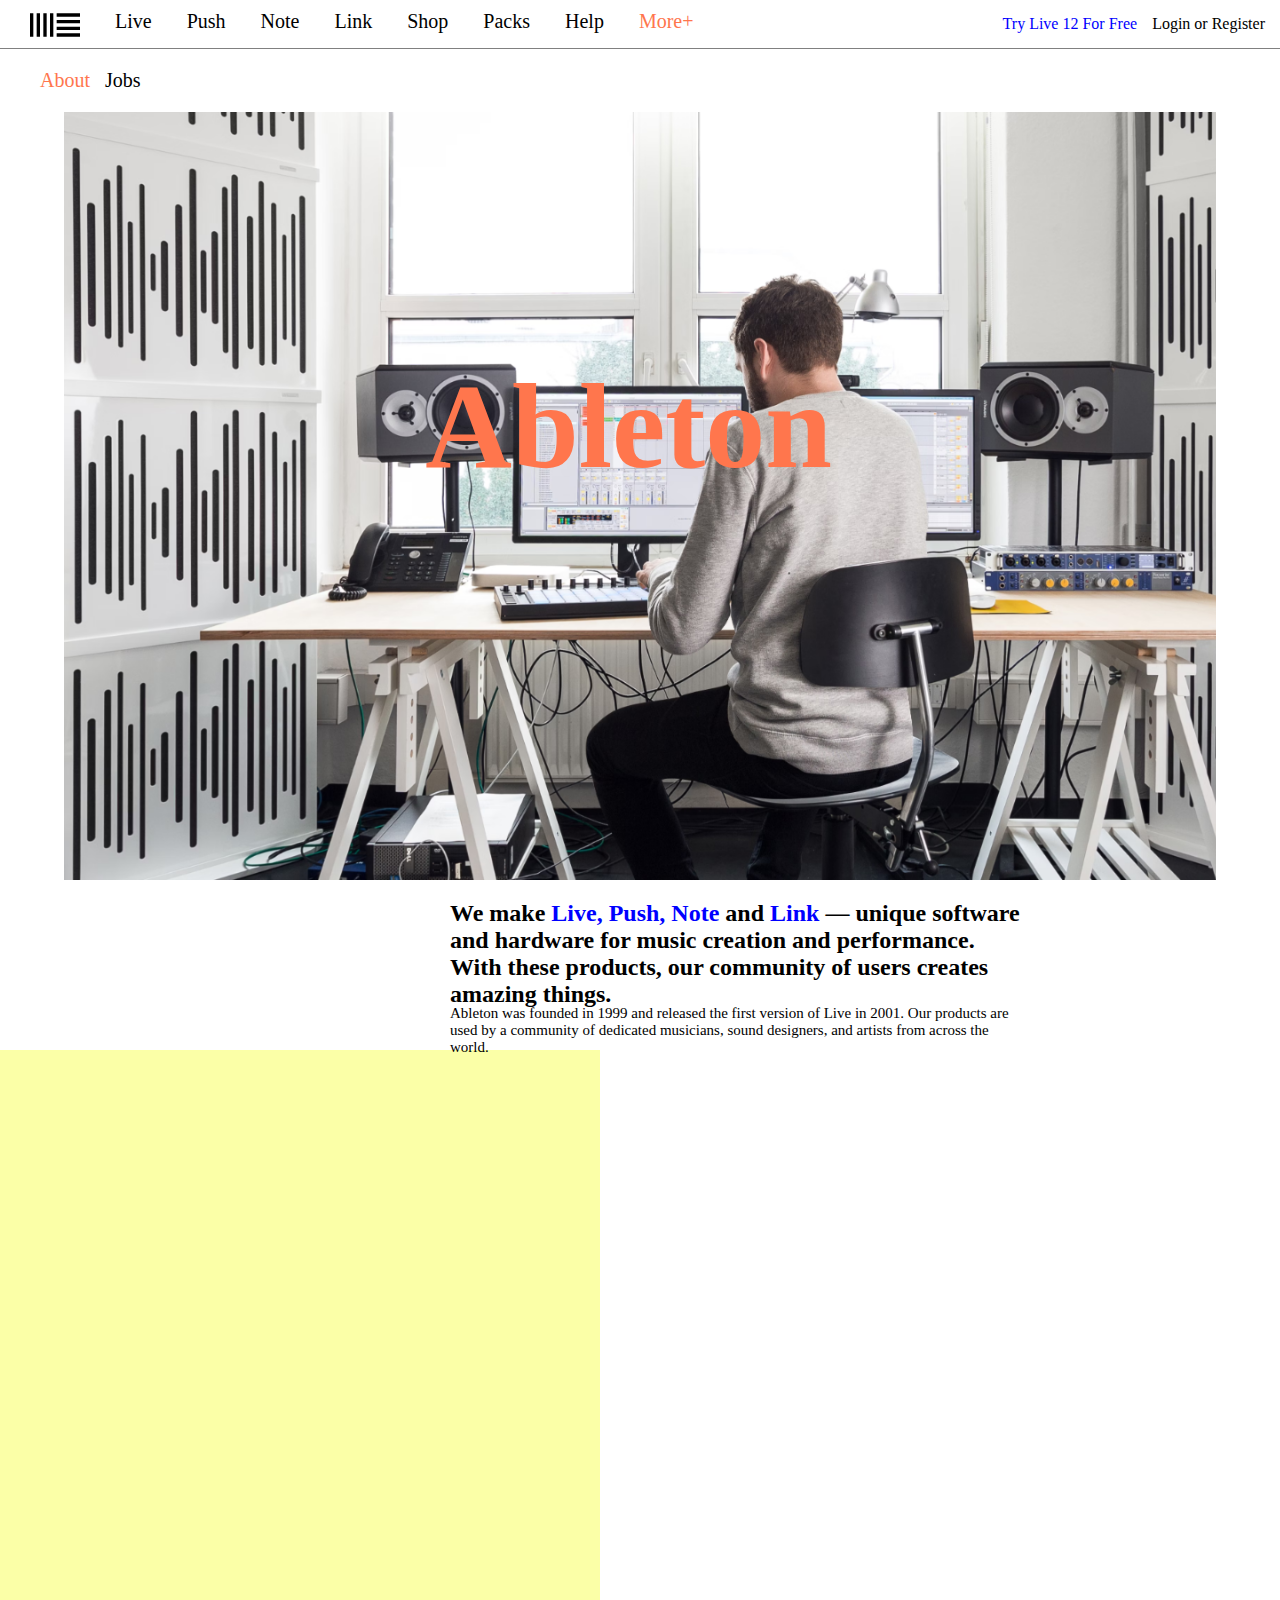
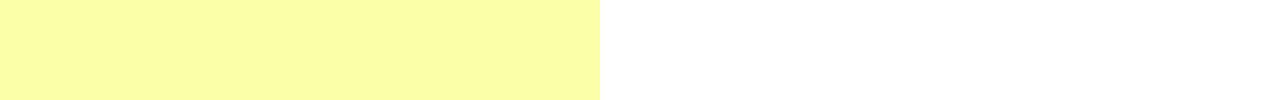
==== hiceel 17/index.html @ 56cdf0a1 "1" ====
<!DOCTYPE html>
<html lang="en">
  <head>
    <meta charset="UTF-8" />
    <meta name="viewport" content="width=device-width, initial-scale=1.0" />
    <title>Hiceel17</title>
    <link rel="stylesheet" href="style.css" />
    <link rel="preconnect" href="https://fonts.googleapis.com" />
    <link rel="preconnect" href="https://fonts.gstatic.com" crossorigin />
    <link
      href="https://fonts.googleapis.com/css2?family=Roboto:ital,wght@0,100;0,300;0,400;0,500;0,700;0,900;1,100;1,300;1,400;1,500;1,700;1,900&display=swap"
      rel="stylesheet"
    />
  </head>
  <body>
    <header>
      <div class="nav">
        <svg
          role="img"
          aria-label="Logo Ableton"
          class="logo"
          fill="currentColor"
          xmlns="http://www.w3.org/2000/svg"
          width="45"
          height="21"
          viewBox="0 0 45 21"
        >
          <path
            d="M0 0h3v21H0zM6 0h3v21H6zM12 0h3v21h-3zM18 0h3v21h-3zM24 18h21v3H24zM24 12h21v3H24zM24 6h21v3H24zM24 0h21v3H24z"
          ></path>
        </svg>
        <a href="">Live</a>
        <a href="">Push</a>
        <a href="">Note</a>
        <a href="">Link</a>
        <a href="">Shop</a>
        <a href="">Packs</a>
        <a href="">Help</a>
        <a href=""><p>More+</p></a>
      </div>
      <div class="nav1">
        <a href=""><p>Try Live 12 For Free</p></a>
        <a href="">Login or Register</a>
      </div>
    </header>
    <div class="ms">
      <ul>
        About
      </ul>
      <p>Jobs</p>
    </div>
    <main>
      <div class="mn">
        <!-- <img src="header.png" alt="" /> -->
        <h2>Ableton</h2>
      </div>
      <div class="texts">
        <h2>
          We make <a href="">Live,</a> <a href="">Push,</a>
          <a href="">Note</a> and <a href="">Link</a> — unique software and
          hardware for music creation and performance. With these products, our
          community of users creates amazing things.
        </h2>
      </div>
      <div class="texts1">
        <p>
          Ableton was founded in 1999 and released the first version of Live in
          2001. Our products are used by a community of dedicated musicians,
          sound designers, and artists from across the world.
        </p>
      </div>
      <div class="img1"></div>
    </main>
    <footer></footer>
  </body>
</html>
---- hiceel 17/style.css ----
* {
  box-sizing: border-box;
}
header {
  display: flex;
  flex-direction: row;
  width: 100%;
  height: 49px;
  justify-content: space-between;
  border-bottom: 1px solid gray;
}
.nav {
  display: flex;
  gap: 35px;
  justify-content: start;
}
.nav a {
  color: inherit;
  text-decoration: none;
  font-size: 20px;
  margin-top: 10px;
}

.nav p {
  margin: 0;
  color: #ff764d;
}

.roboto-regular {
  font-family: "Roboto", sans-serif;
  font-weight: 400;
  font-style: normal;
}

.logo {
  margin-left: 30px;
  height: 50px;
  width: 50px;
  margin-top: 0;
}
.nav1 a {
  text-decoration: none;
  color: inherit;
}
.nav1 p {
  color: #0000ff;
  margin: 0;
}
.nav1 {
  display: flex;
  justify-content: end;
  gap: 15px;
  align-items: center;
  margin-right: 15px;
}
body {
  margin: 0;
}
.mn {
  /* display: flex; */
  position: relative;
  color: #ff764d;
  font-size: 80px;
  /* align-items: center; */
  width: 90vw;
  margin-right: 5vw;
  margin-left: 5vw;
  height: 60vw;
  background-image: url(header.png);
  background-repeat: no-repeat;
  background-size: cover;
}
.mn h2 {
  margin: 0;
  position: absolute;
  right: 30vw;
  bottom: 30vw;
}
.ms {
  display: flex;
  gap: 15px;
  font-size: 20px;
}
.ms ul {
  color: #ff764d;
}
.texts a {
  text-decoration: none;
  color: #0000ff;
  margin: 0;
}
.texts {
  display: flex;
  justify-content: center;
  width: 45%;
  height: 60px;
  margin-left: 450px;
  margin-bottom: 45px;
}
.texts1 {
  display: flex;
  width: 45%;
  margin-top: 50px;
  height: 60px;
  margin-left: 450px;
  color: black;
  font-size: 15px;
}
.img1 {
  width: 600px;
  height: 550px;
}
.img1{
    background-color: #fbffa7;
    height: 650px;
    display: flex;
    justify-content: end;
}
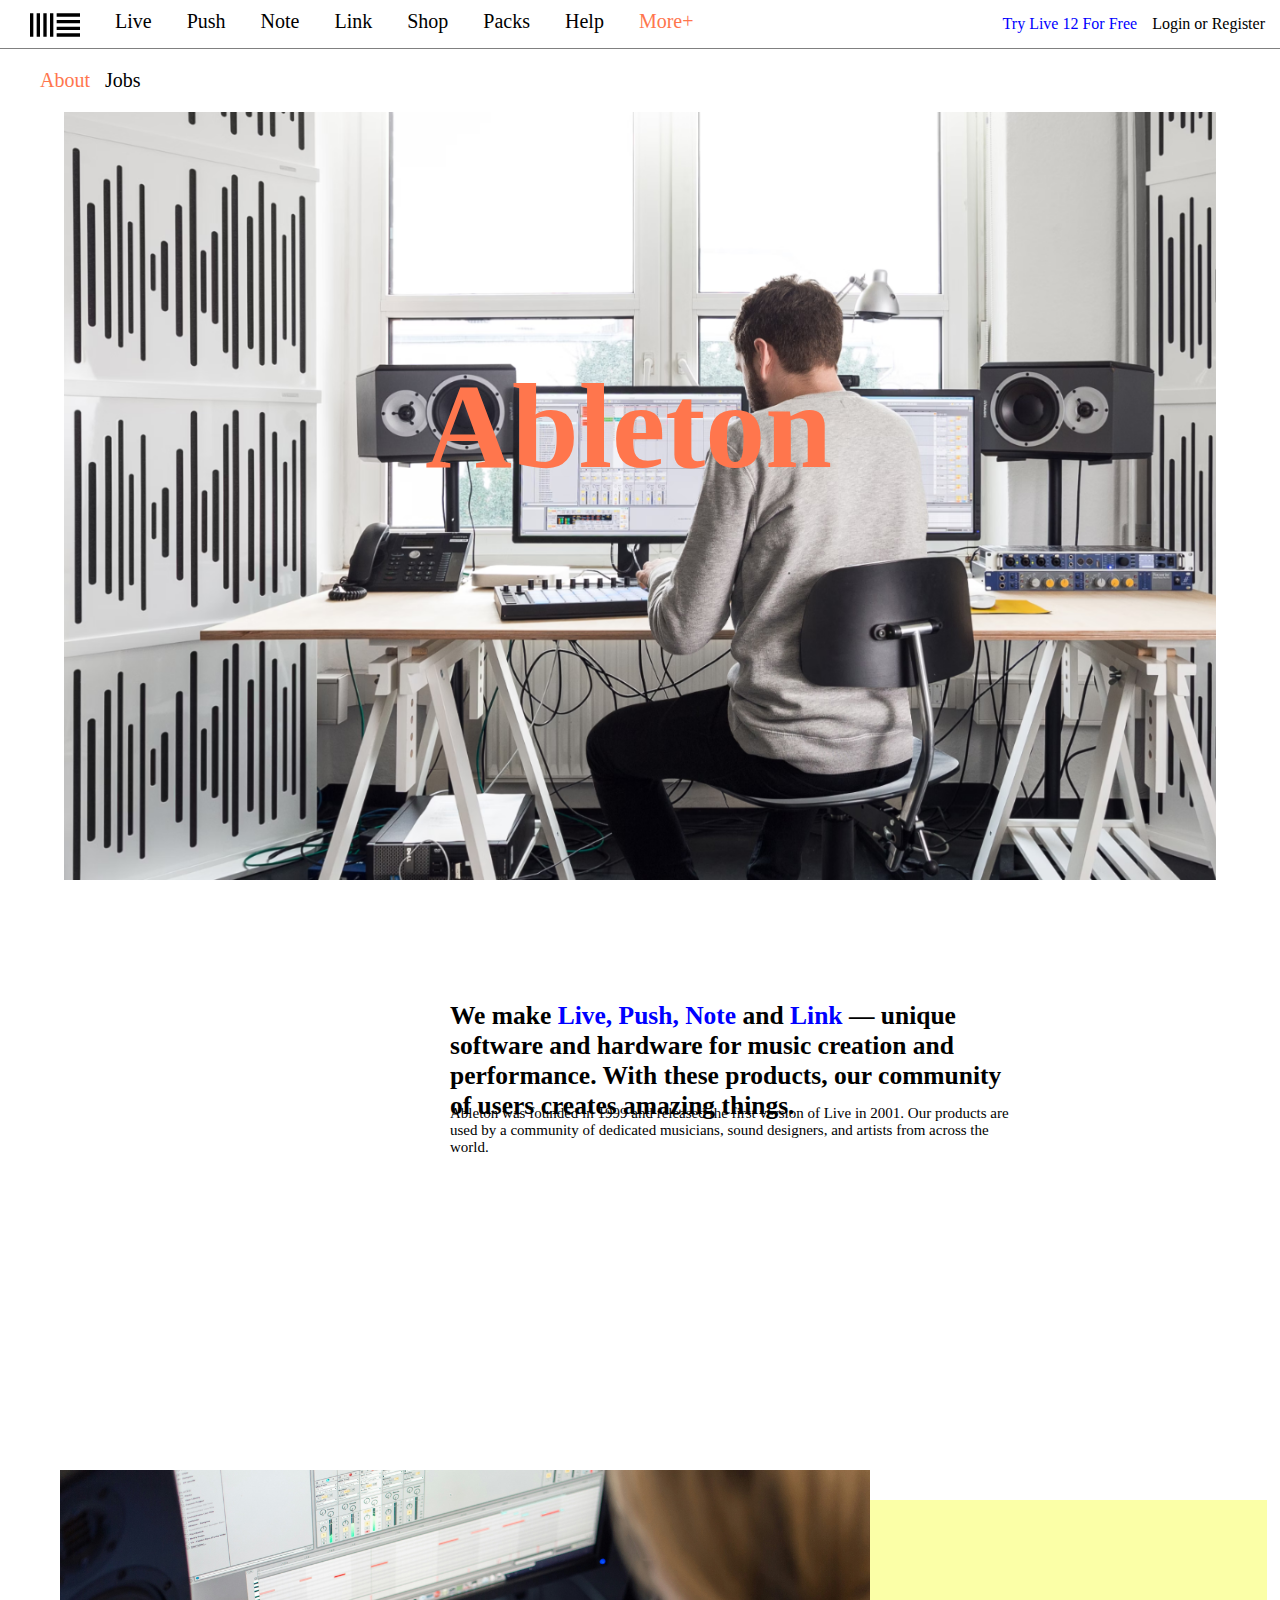
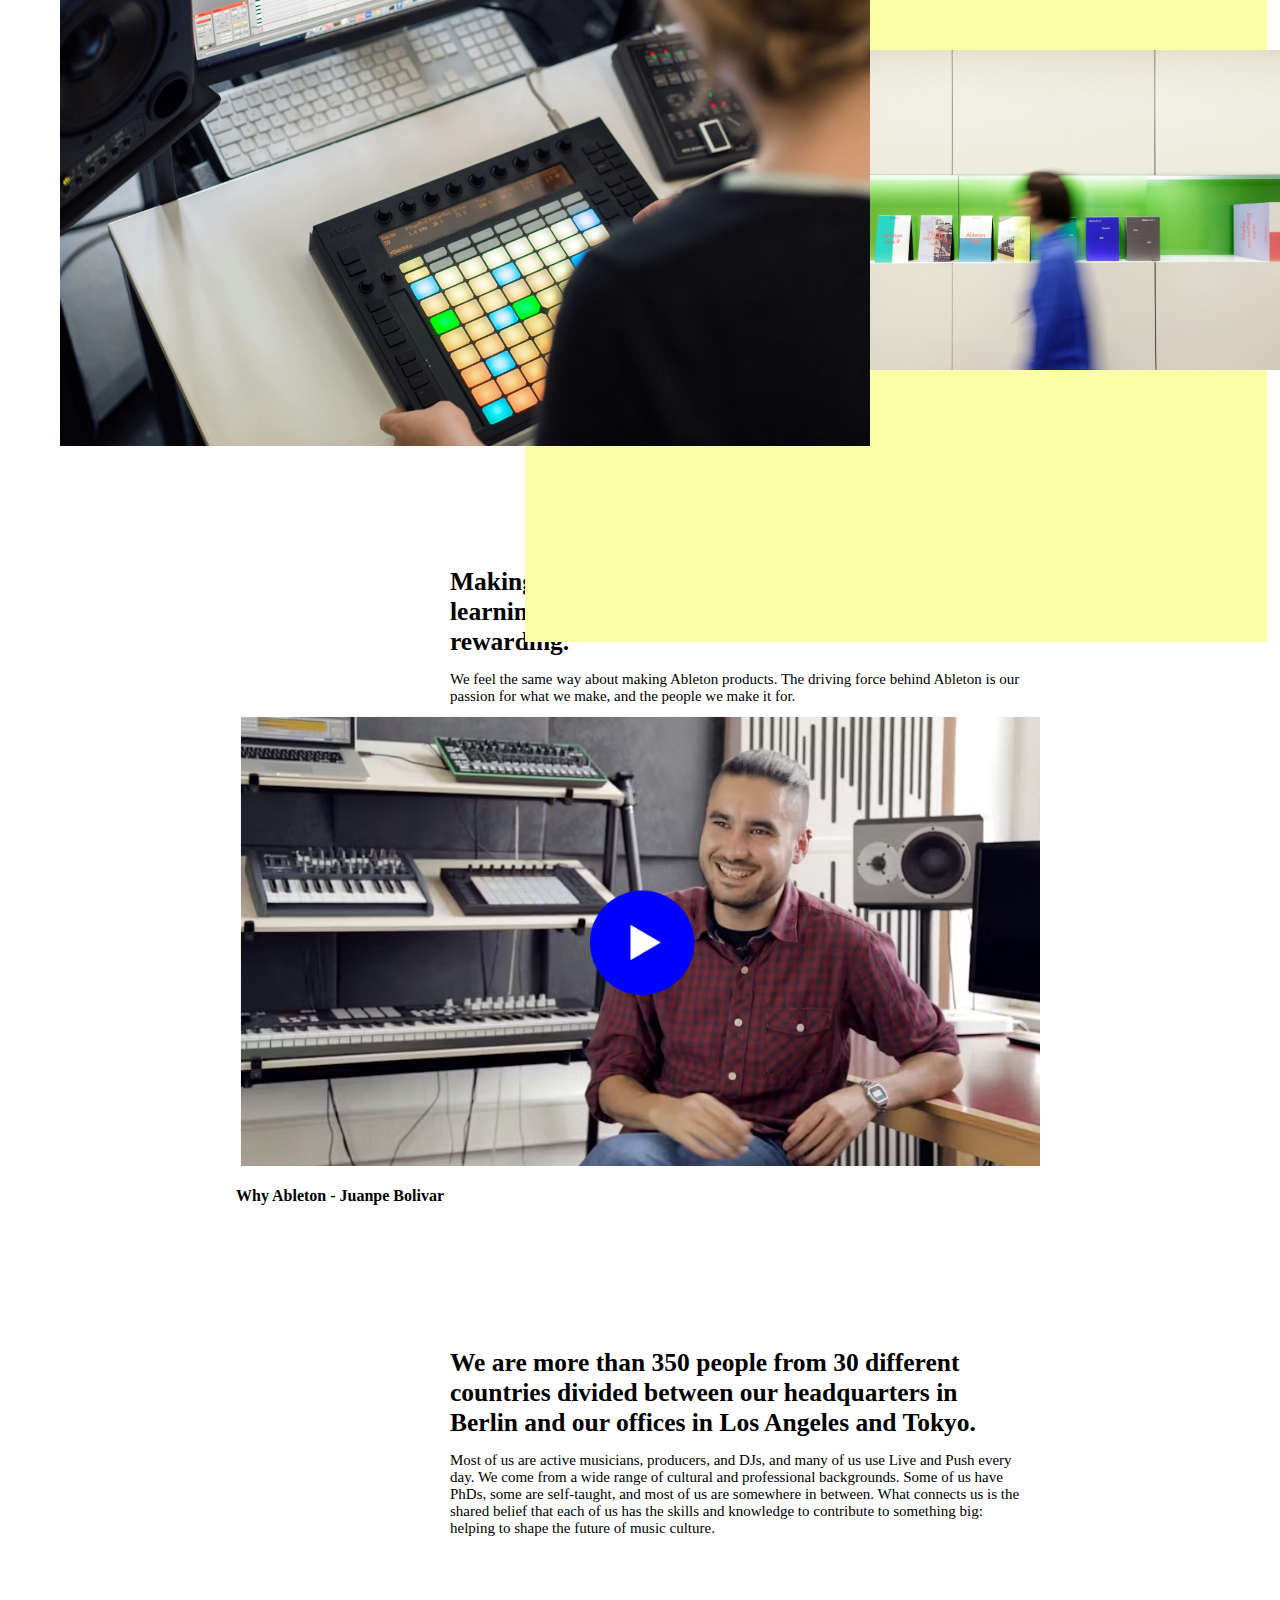
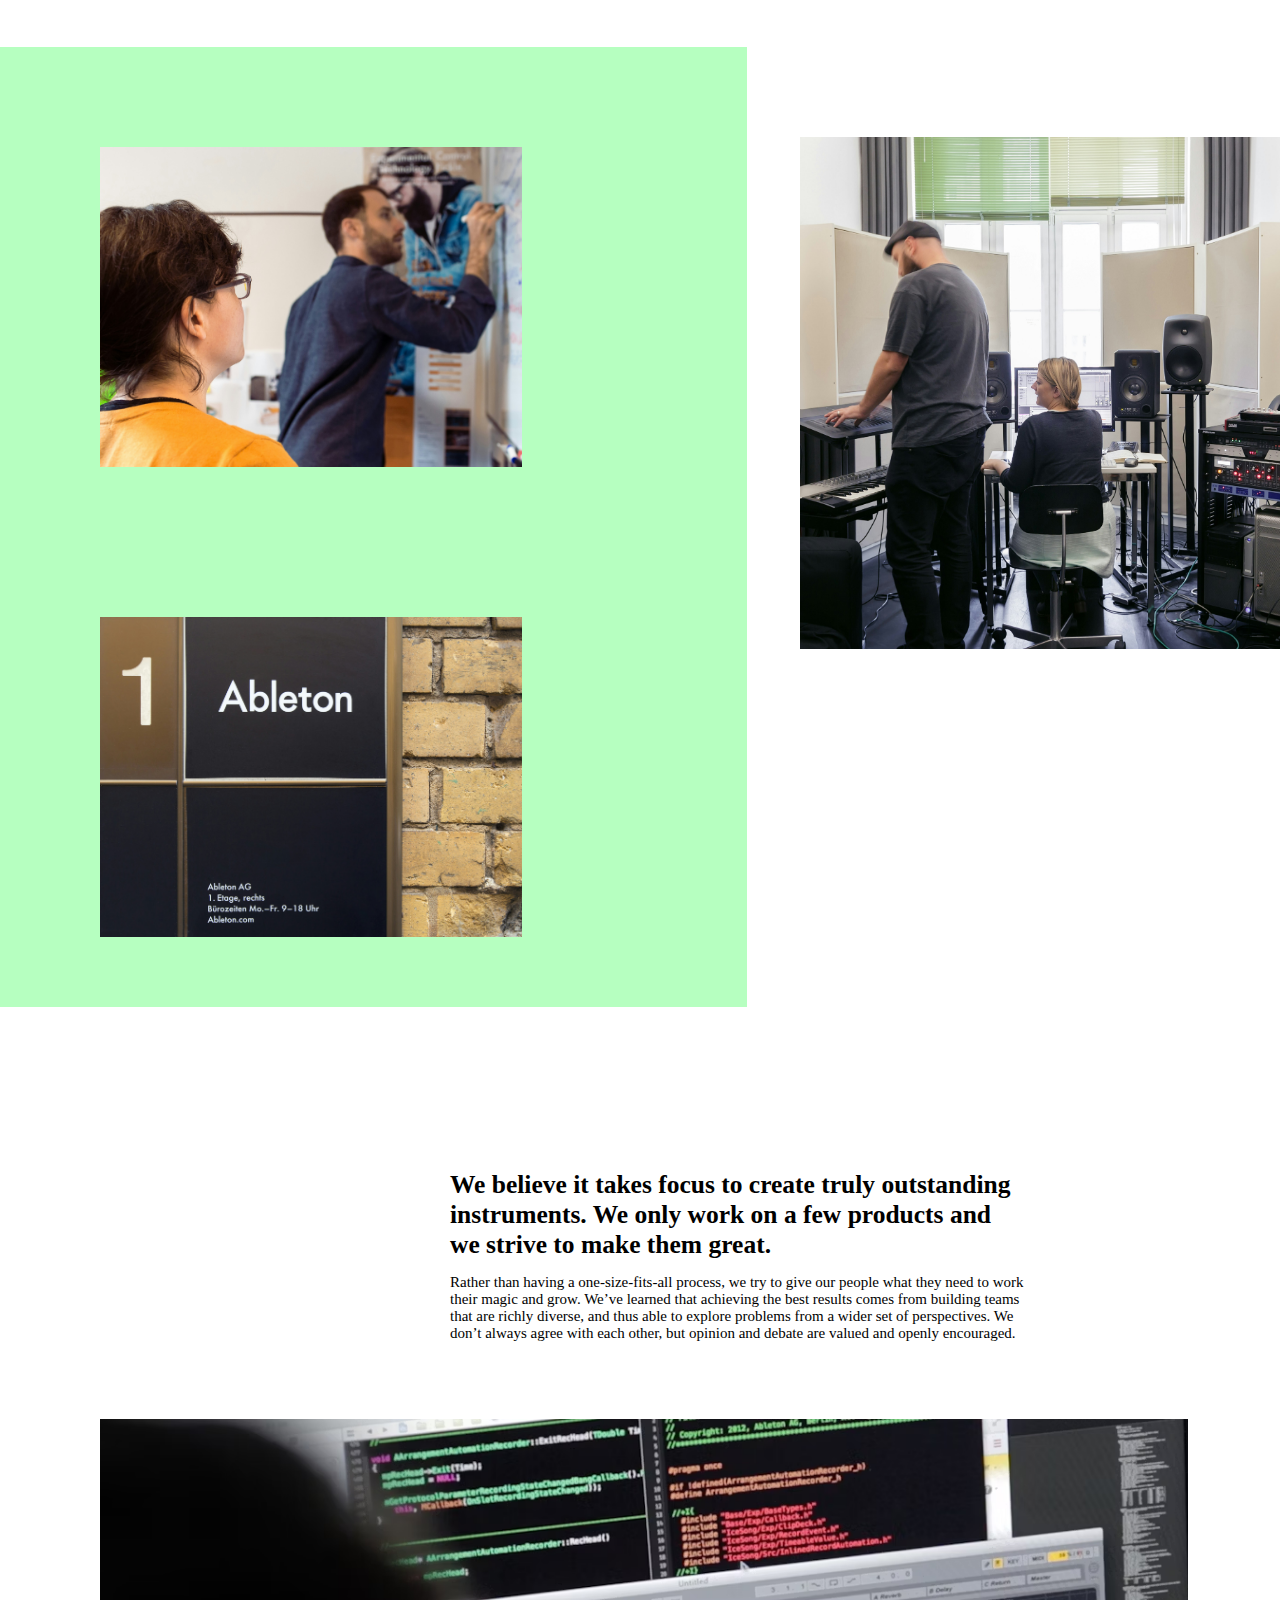
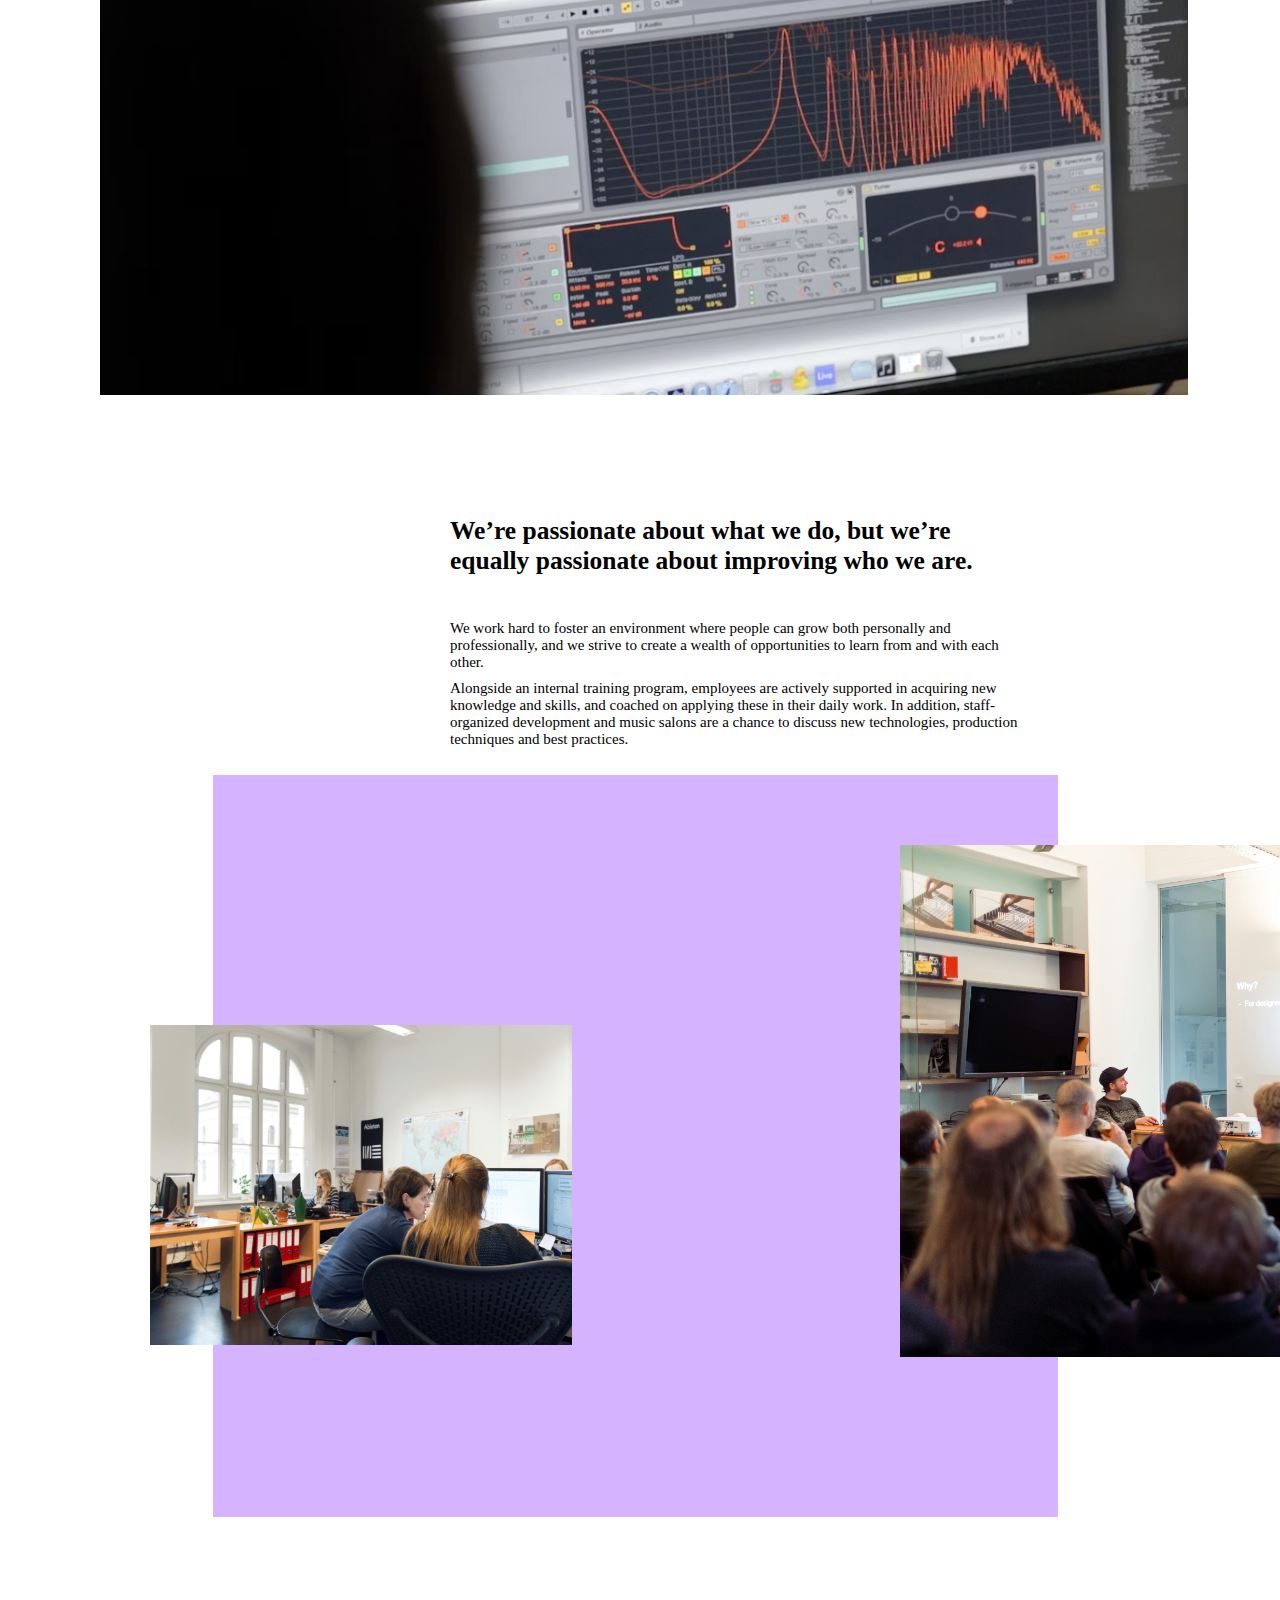
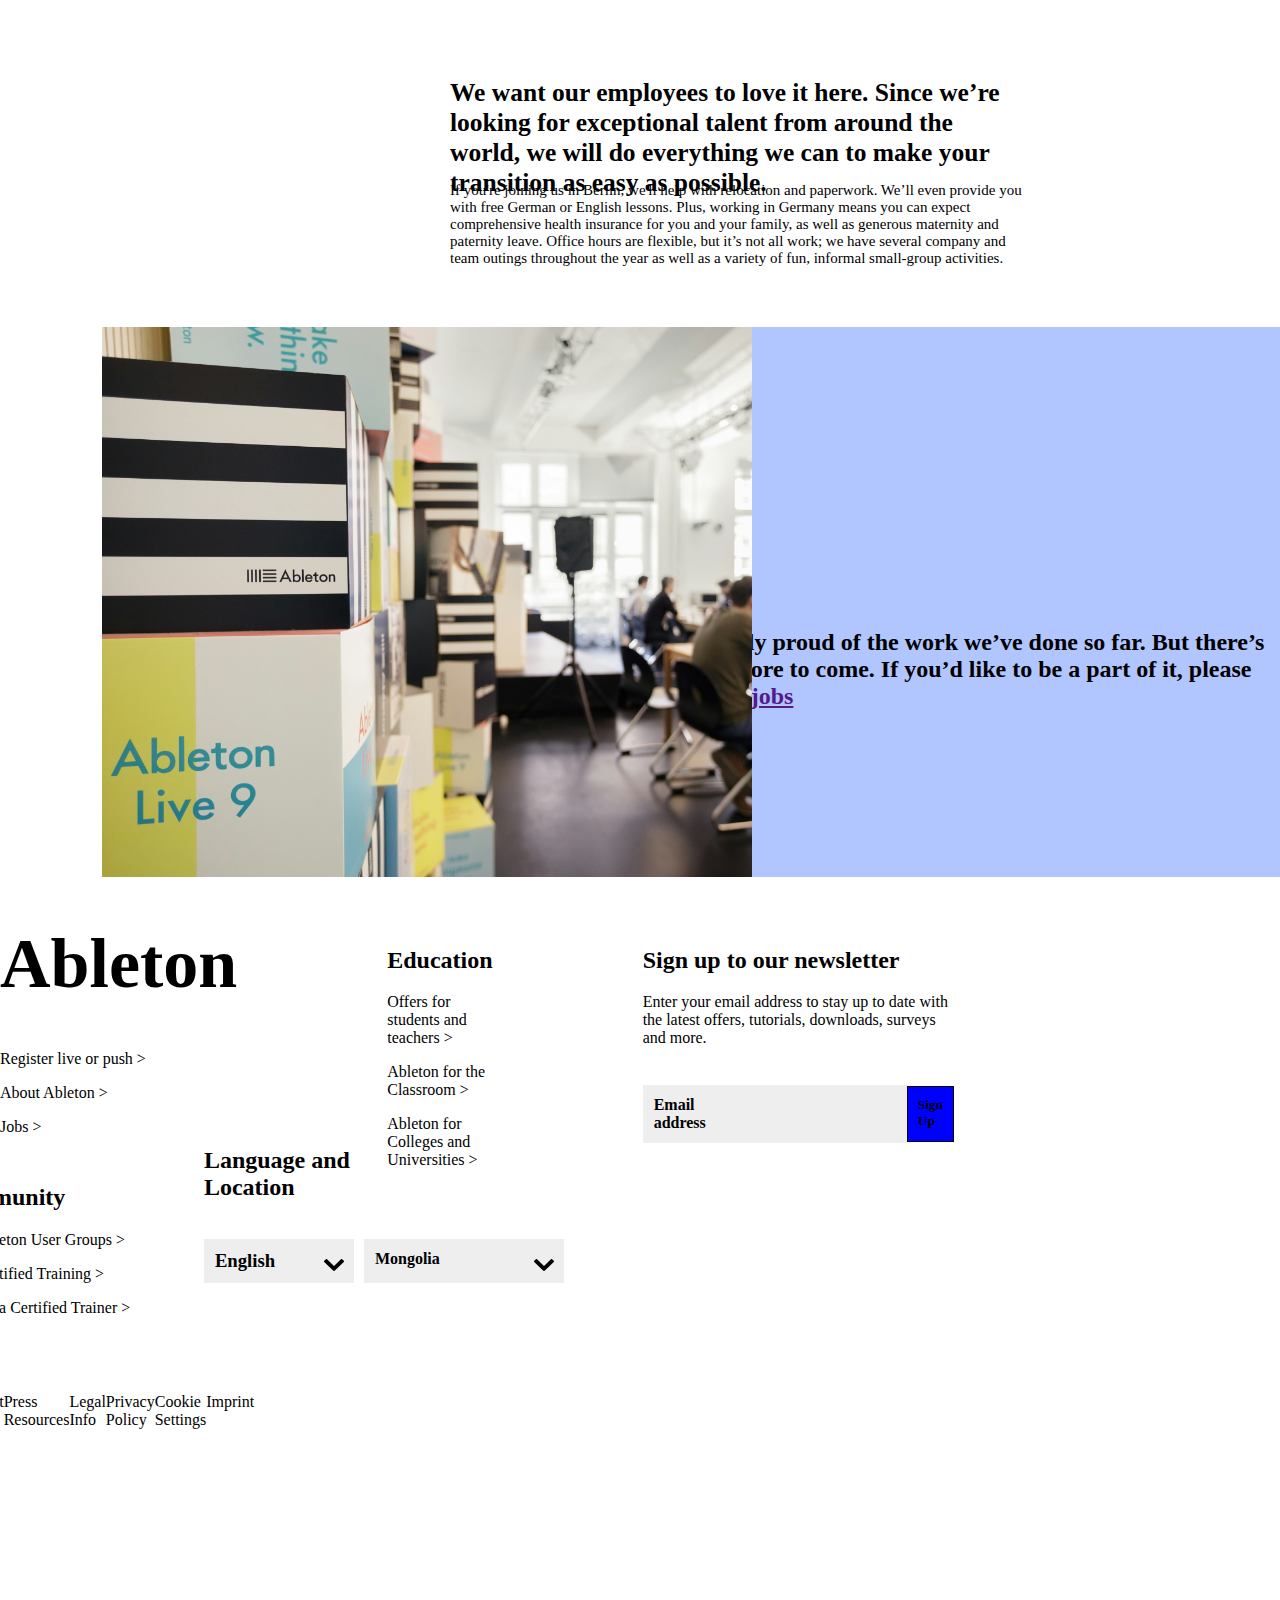
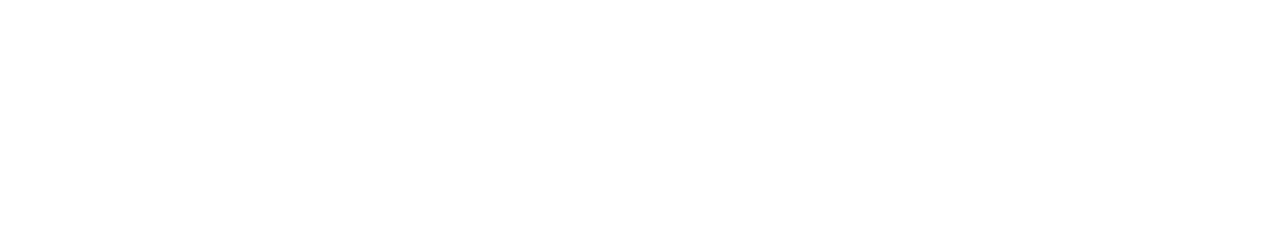
==== commit 7521140e: "1" ====
--- a/hiceel 17/index.html
+++ b/hiceel 17/index.html
@@ -69,8 +69,179 @@
           sound designers, and artists from across the world.
         </p>
       </div>
-      <div class="img1"></div>
+      <div class="lemonade"></div>
+      <div class="lemonade_img"></div>
+      <div class="lemonade_img1"></div>
+      <div class="texts">
+        <h2>
+          Making music isn’t easy. It takes time, effort, and learning. But when
+          you’re in the flow, it’s incredibly rewarding.
+        </h2>
+      </div>
+      <div class="texts1">
+        <p>
+          We feel the same way about making Ableton products. The driving force
+          behind Ableton is our passion for what we make, and the people we make
+          it for.
+        </p>
+      </div>
+      <div class="img1"><img src="image.png" alt="" width="800px" /></div>
+      <div class="img1_text"><h4>Why Ableton - Juanpe Bolivar</h4></div>
+      <div class="texts">
+        <h2>
+          We are more than 350 people from 30 different countries divided
+          between our headquarters in Berlin and our offices in Los Angeles and
+          Tokyo.
+        </h2>
+      </div>
+      <div class="texts1">
+        <p>
+          Most of us are active musicians, producers, and DJs, and many of us
+          use Live and Push every day. We come from a wide range of cultural and
+          professional backgrounds. Some of us have PhDs, some are self-taught,
+          and most of us are somewhere in between. What connects us is the
+          shared belief that each of us has the skills and knowledge to
+          contribute to something big: helping to shape the future of music
+          culture.
+        </p>
+      </div>
+      <div class="lime"></div>
+      <div class="lime_img"></div>
+      <div class="lime_img1"></div>
+      <div class="big_img"></div>
+      <div class="texts">
+        <h2>
+          We believe it takes focus to create truly outstanding instruments. We
+          only work on a few products and we strive to make them great.
+        </h2>
+      </div>
+      <div class="texts1">
+        <p>
+          Rather than having a one-size-fits-all process, we try to give our
+          people what they need to work their magic and grow. We’ve learned that
+          achieving the best results comes from building teams that are richly
+          diverse, and thus able to explore problems from a wider set of
+          perspectives. We don’t always agree with each other, but opinion and
+          debate are valued and openly encouraged.
+        </p>
+      </div>
+      <div class="big_img1"></div>
+      <div class="texts">
+        <h2>
+          We’re passionate about what we do, but we’re equally passionate about
+          improving who we are.
+        </h2>
+      </div>
+      <div class="texts1">
+        <p>
+          We work hard to foster an environment where people can grow both
+          personally and professionally, and we strive to create a wealth of
+          opportunities to learn from and with each other.
+        </p>
+      </div>
+      <div class="texts2">
+        <p>
+          Alongside an internal training program, employees are actively
+          supported in acquiring new knowledge and skills, and coached on
+          applying these in their daily work. In addition, staff-organized
+          development and music salons are a chance to discuss new technologies,
+          production techniques and best practices.
+        </p>
+      </div>
+      <div class="purple"></div>
+      <div class="purple_img"></div>
+      <div class="purple_big_img"></div>
+      <div class="texts">
+        <h2>
+          We want our employees to love it here. Since we’re looking for
+          exceptional talent from around the world, we will do everything we can
+          to make your transition as easy as possible.
+        </h2>
+      </div>
+      <div class="texts1">
+        <p>
+          If you're joining us in Berlin, we'll help with relocation and
+          paperwork. We’ll even provide you with free German or English lessons.
+          Plus, working in Germany means you can expect comprehensive health
+          insurance for you and your family, as well as generous maternity and
+          paternity leave. Office hours are flexible, but it’s not all work; we
+          have several company and team outings throughout the year as well as a
+          variety of fun, informal small-group activities.
+        </p>
+      </div>
+      <div class="aqua">
+        <h2>
+          We’re really proud of the work we’ve done so far. But there’s so much
+          more to come. If you’d like to be a part of it, please join us.
+        </h2>
+        <h2><a href="">See lastest jobs</a></h2>
+      </div>
+      <div class="aqua_img"></div>
     </main>
-    <footer></footer>
+    <footer>
+      <div class="ab">
+        <h1>Ableton</h1>
+        <p><a href="">Register live or push ></a></p>
+        <p><a href="">About Ableton ></a></p>
+        <p><a href="">Jobs ></a></p>
+      </div>
+      <div class="ab1">
+        <h2>Education</h2>
+        <p><a href="">Offers for students and teachers ></a></p>
+        <p><a href="">Ableton for the Classroom ></a></p>
+        <p><a href=""> Ableton for Colleges and Universities ></a></p>
+      </div>
+      <div class="ab2">
+        <h2>Sign up to our newsletter</h2>
+        <p>
+          Enter your email address to stay up to date with the latest offers,
+          tutorials, downloads, surveys and more.
+        </p>
+        <div class="sign">
+          <h4>Email address</h4>
+          <h5>Sign Up</h5>
+        </div>
+        <div class="ab3">
+          <h2>Community</h2>
+          <p><a href="">Find Ableton User Groups ></a></p>
+          <p><a href="">Find Certified Training ></a></p>
+          <p><a href="">Become a Certified Trainer ></a></p>
+        </div>
+      </div>
+      <div class="ab4">
+        <h2>Language and Location</h2>
+        <div class="loc">
+          <h3>English</h3>
+          <h4>Mongolia</h4>
+          <div class="arrow"></div>
+          <div class="arrow1"></div>
+        </div>
+      </div>
+      <div class="end">
+        <p><a href="">Contact Us</a></p>
+        <p><a href="">Press Resources</a></p>
+        <p><a href="">Legal Info</a></p>
+        <p><a href="">Privacy Policy</a></p>
+        <p><a href="">Cookie Settings</a></p>
+        <p><a href="">Imprint</a></p>
+      </div>
+      <div class="end1">
+        <h5>Made in Berlin</h5>
+        <svg
+          role="img"
+          aria-label="Logo Ableton"
+          class="main-nav__logo__image"
+          fill="currentColor"
+          xmlns="http://www.w3.org/2000/svg"
+          width="45"
+          height="21"
+          viewBox="0 0 45 21"
+        >
+          <path
+            d="M0 0h3v21H0zM6 0h3v21H6zM12 0h3v21h-3zM18 0h3v21h-3zM24 18h21v3H24zM24 12h21v3H24zM24 6h21v3H24zM24 0h21v3H24z"
+          ></path>
+        </svg>
+      </div>
+    </footer>
   </body>
 </html>
--- a/hiceel 17/style.css
+++ b/hiceel 17/style.css
@@ -96,6 +96,8 @@
   height: 60px;
   margin-left: 450px;
   margin-bottom: 45px;
+  margin-top: 100px;
+  font-size: 17px;
 }
 .texts1 {
   display: flex;
@@ -106,13 +108,243 @@
   color: black;
   font-size: 15px;
 }
+.lemonade {
+  width: 58vw;
+  height: 58vw;
+  left: 41vw;
+}
+.lemonade {
+  position: absolute;
+  top: 1500px;
+  z-index: 0;
+  background-color: #fbffa7;
+}
+.lemonade_img {
+  position: relative;
+  width: 40vw;
+  height: 25vw;
+  background-image: url(photo-2.jpg);
+  background-repeat: no-repeat;
+  background-size: cover;
+  left: 800px;
+  top: 500px;
+}
+.lemonade_img1 {
+  position: relative;
+  width: 90vh;
+  margin-left: 60px;
+  height: 45vw;
+  background-image: url(photo-1.jpg);
+  background-repeat: no-repeat;
+  background-size: cover;
+}
 .img1 {
-  width: 600px;
+  display: flex;
+  justify-content: center;
+}
+.img1_text {
+  display: flex;
+  justify-content: center;
+  margin-right: 600px;
+}
+.lime {
+  width: 58.33333vw;
+  height: 75vw;
+  position: absolute;
+  background-color: #b6ffc0;
+  margin-top: 150px;
+}
+.lime_img {
+  position: relative;
+  width: 33vw;
+  height: 25vw;
+  background-image: url(photo-3.jpg);
+  background-repeat: no-repeat;
+  background-size: cover;
+  left: 100px;
+  top: 250px;
+}
+.lime_img1 {
+  position: relative;
+  width: 33vw;
+  height: 25vw;
+  background-image: url(photo-4.jpg);
+  background-repeat: no-repeat;
+  background-size: cover;
+  left: 100px;
+  top: 400px;
+}
+.big_img {
+  position: relative;
+  width: 40vw;
+  height: 40vw;
+  background-image: url(photo-5.jpg);
+  background-repeat: no-repeat;
+  background-size: cover;
+  left: 800px;
+  bottom: 400px;
+}
+.big_img1 {
+  position: relative;
+  width: 85vw;
+  margin-top: 100px;
+  margin-right: 50px;
+  margin-left: 100px;
+  height: 45vw;
+  background-image: url(poster-meet-the-makers.avif);
+  background-repeat: no-repeat;
+  background-size: cover;
+}
+.texts2 {
+  display: flex;
+  width: 45%;
+  height: 60px;
+  margin-left: 450px;
+  color: black;
+  font-size: 15px;
+}
+.purple {
+  width: 66vw;
+  height: 58vw;
+  left: 16.66667vw;
+  margin-top: 50px;
+  position: absolute;
+  background-color: #d5b3ff;
+}
+.purple_img {
+  position: relative;
+  width: 33vw;
+  height: 25vw;
+  background-image: url(photo-6-a.jpg);
+  background-repeat: no-repeat;
+  background-size: cover;
+  left: 150px;
+  top: 300px;
+}
+.purple_big_img {
+  position: relative;
+  width: 40vw;
+  height: 40vw;
+  left: 900px;
+  bottom: 200px;
+  background-image: url(photo-7.jpg);
+  background-repeat: no-repeat;
+  background-size: cover;
+}
+.aqua {
+  width: 650px;
   height: 550px;
-}
-.img1{
-    background-color: #fbffa7;
-    height: 650px;
-    display: flex;
-    justify-content: end;
+  left: 50vw;
+  margin-top: 100px;
+  position: absolute;
+  background-color: #b1c5ff;
+}
+.aqua_img {
+  position: relative;
+  width: 650px;
+  height: 550px;
+  left: 8vw;
+  margin-top: 100px;
+  background-image: url(photo-8.jpg);
+  background-repeat: no-repeat;
+  background-size: cover;
+}
+.aqua h2 {
+  margin: 0;
+  position: absolute;
+  bottom: 13vw;
+  flex-wrap: wrap;
+  display: flex;
+}
+footer a {
+  text-decoration: none;
+  color: black;
+}
+footer {
+  display: flex;
+  flex-direction: row;
+}
+.ab1 {
+  margin-top: 50px;
+  margin-left: 150px;
+}
+.sign h4 {
+  padding: 10px;
+  padding-right: 200px;
+  border: 1px solid #eee;
+  background-color: #eee;
+}
+.sign {
+  display: flex;
+}
+.sign h5 {
+  padding: 10px;
+  border: 1px solid black;
+  background-color: #0000ff;
+}
+.ab2 {
+  margin-left: 150px;
+  margin-top: 50px;
+}
+.ab3 {
+  position: relative;
+  right: 700px;
+}
+.ab4 {
+  position: relative;
+  right: 750px;
+  top: 250px;
+  display: flex;
+  flex-direction: column;
+}
+.loc h3 {
+  display: flex;
+  padding: 10px;
+  border: 1px solid #eee;
+  background-color: #eee;
+  width: 150px;
+}
+.loc h4 {
+  position: relative;
+  left: 160px;
+  bottom: 65px;
+  height: 43.2px;
+  display: flex;
+  padding: 10px;
+  border: 1px solid #eee;
+  background-color: #eee;
+  width: 200px;
+}
+.arrow {
+  left: 120px;
+  bottom: 110px;
+  height: 20px;
+  width: 20px;
+  position: relative;
+  background-image: url(arrow-down-icon.svg);
+  background-repeat: no-repeat;
+}
+.arrow1 {
+  left: 330px;
+  bottom: 130px;
+  height: 20px;
+  width: 20px;
+  position: relative;
+  background-image: url(arrow-down-icon.svg);
+  background-repeat: no-repeat;
+}
+.end {
+  display: flex;
+  position: relative;
+  top: 500px;
+  right: 1200px;
+  flex-direction: row;
+}
+.end1{
+  display: flex;
+  justify-content: end;
+  align-items: end;
+}
+.ab h1{
+  font-size: 70px;
 }